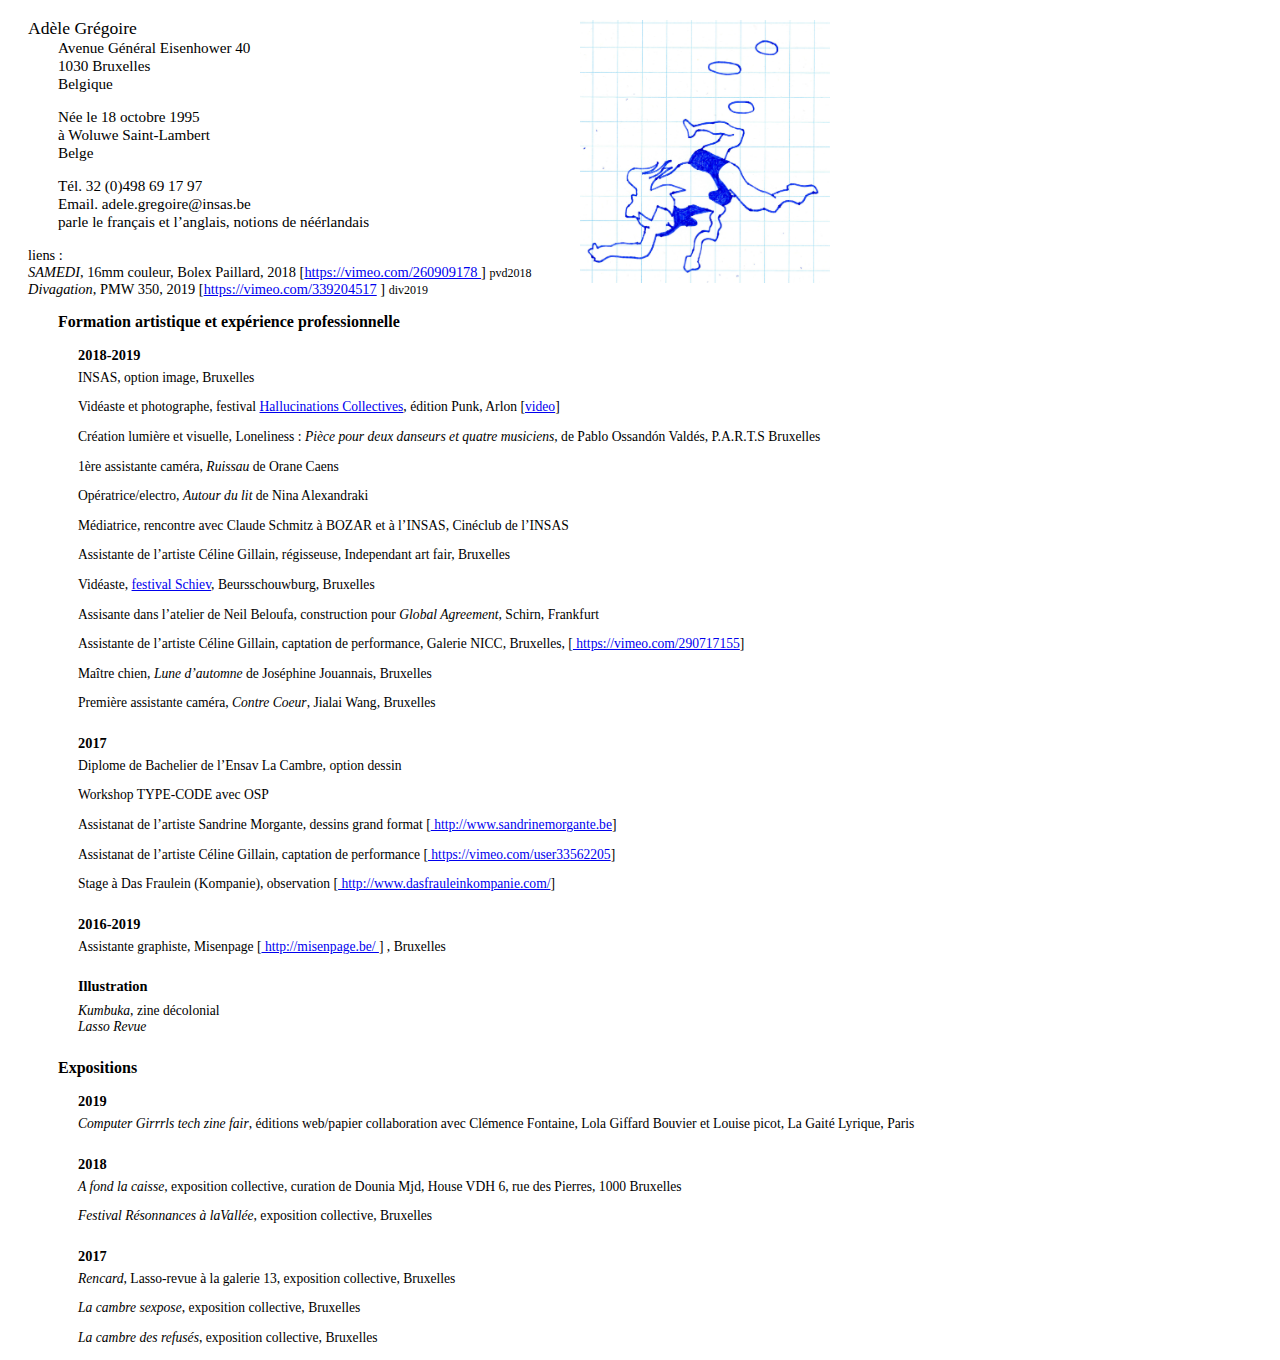
==== index.html @ a9cd7443 "small" ====
<!DOCTYPE html>
<html>
<head>
<meta charset="utf-8">
<style rel="stylesheet" type="text/css">

/* BEGIN Thin */
@font-face {
  font-family: 'Roboto Slab';
  src: url("./fonts/Thin/RobotoSlab-Thin.woff2?v=1.0.0") format("woff2"), url("./fonts/Thin/RobotoSlab-Thin.woff?v=1.0.0") format("woff"), url("./fonts/Thin/RobotoSlab-Thin.ttf?v=1.0.0") format("truetype");
  font-weight: 100;
  font-style: normal; }
/* END Thin */
/* BEGIN Light */
@font-face {
  font-family: 'Roboto Slab';
  src: url("./fonts/Light/RobotoSlab-Light.woff2?v=1.0.0") format("woff2"), url("./fonts/Light/RobotoSlab-Light.woff?v=1.0.0") format("woff"), url("./fonts/Light/RobotoSlab-Light.ttf?v=1.0.0") format("truetype");
  font-weight: 300;
  font-style: normal; }
/* END Light */
/* BEGIN Regular */
@font-face {
  font-family: 'Roboto Slab';
  src: url("./fonts/Regular/RobotoSlab-Regular.woff2?v=1.0.0") format("woff2"), url("./fonts/Regular/RobotoSlab-Regular.woff?v=1.0.0") format("woff"), url("./fonts/Regular/RobotoSlab-Regular.ttf?v=1.0.0") format("truetype");
  font-weight: 400;
  font-style: normal; }
@font-face {
  font-family: 'Roboto Slab';
  src: url("./fonts/Regular/RobotoSlab-Regular.woff2?v=1.0.0") format("woff2"), url("./fonts/Regular/RobotoSlab-Regular.woff?v=1.0.0") format("woff"), url("./fonts/Regular/RobotoSlab-Regular.ttf?v=1.0.0") format("truetype");
  font-weight: normal;
  font-style: normal; }
/* END Regular */
/* BEGIN Bold */
@font-face {
  font-family: 'Roboto Slab';
  src: url("./fonts/Bold/RobotoSlab-Bold.woff2?v=1.0.0") format("woff2"), url("./fonts/Bold/RobotoSlab-Bold.woff?v=1.0.0") format("woff"), url("./fonts/Bold/RobotoSlab-Bold.ttf?v=1.0.0") format("truetype");
  font-weight: 700;
  font-style: normal; }
@font-face {
  font-family: 'Roboto Slab';
  src: url("./fonts/Bold/RobotoSlab-Bold.woff2?v=1.0.0") format("woff2"), url("./fonts/Bold/RobotoSlab-Bold.woff?v=1.0.0") format("woff"), url("./fonts/Bold/RobotoSlab-Bold.ttf?v=1.0.0") format("truetype");
  font-weight: bold;
  font-style: normal; }
/* END Bold */ 



body {
 	font-family:'Roboto Slab', Roboto, serif;
 }

.illu{

	position: absolute;
	top: 20px;
	left: 580px;
	z-index: -2;
}
.nom{
	position: relative;
	top: 10px;
	left: 20px;
	font-size: 110%;
}
.infos{
	position: relative;
	top: 10px;
	left: 50px;
	font-size: 95%;
}
.videos{
	position: relative;
	top: 10px;
	left: 20px;
	font-size: 90%;

}
.gd_titre{
	position: relative;
	top: 10px;
	left: 50px;
	font-size: 100%;
	font-weight: bold;
}

.titre{
	position: relative;
	top: 10px;
	left: 70px;
	font-size: 90%;
	font-weight: bold;
}

.texte{
	position: relative;
	left: 70px;
	font-size: 85%;
}

.mdp{
	position: relative;
	left: 70px;
	font-size: 80%;
	
}


</style>


	<title>(❛‿❛)</title>
</head>
<body>
<div class="illu"><img width="250px"src="assets/image/dessin_insta_006.jpg"></div>
<div class="nom">Adèle Grégoire</div>
<div class="infos">Avenue Général Eisenhower 40</br>
	1030 Bruxelles</br>
	Belgique</p>
	
	Née  le 18 octobre 1995 </br>
	à Woluwe Saint-Lambert</br>
	Belge</p>
	Tél. 32 (0)498 69 17 97</br>
	Email. adele.gregoire@insas.be</br>
	parle le français et l’anglais, notions de néérlandais</div></p>

<div class="videos">liens : </br>
<em>SAMEDI</em>, 16mm couleur, Bolex Paillard, 2018 [<a target="blank" href="https://vimeo.com/260909178">https://vimeo.com/260909178 </a> ] <small>pvd2018</small></br>
<em>Divagation</em>, PMW 350, 2019 [<a href="https://vimeo.com/339204517">https://vimeo.com/339204517</a> ] <small>div2019</small>
</p>
</div>

<div class="gd_titre">Formation artistique et expérience professionnelle</div></p>


<div class="titre">2018-2019	</div></p>

<div class="texte">	INSAS, option image, Bruxelles</p>

		Vidéaste et photographe, festival <a target="blank" href="https://www.facebook.com/leshallus/"> Hallucinations Collectives</a>, édition Punk, Arlon [<a target="blank" href="https://www.facebook.com/plugins/video.php?href=https%3A%2F%2Fwww.facebook.com%2Fleshallus%2Fvideos%2F2282937401922439%2F&">video</a>]</p>

		Création lumière et visuelle, Loneliness : <em>Pièce pour deux danseurs et quatre musiciens</em>, de Pablo Ossandón Valdés, P.A.R.T.S Bruxelles </p>

		1ère assistante caméra, <em>Ruissau</em> de Orane Caens</p>

		Opératrice/electro, <em>Autour du lit</em> de Nina Alexandraki</p>

		Médiatrice, rencontre avec Claude Schmitz à BOZAR et à l’INSAS, Cinéclub de l’INSAS</p>

		Assistante de l’artiste Céline Gillain, régisseuse, Independant art fair, Bruxelles</p>

		Vidéaste, <a target="blank" href="https://www.facebook.com/Schiev/"> festival Schiev</a>, Beursschouwburg, Bruxelles</p>

		Assisante dans l’atelier de Neil Beloufa, construction pour <em>Global Agreement</em>, Schirn, Frankfurt</p>

		Assistante de l’artiste Céline Gillain, captation de performance, Galerie NICC, Bruxelles, [<a target="blank" href="https://vimeo.com/290717155"> https://vimeo.com/290717155</a>]</p>

		Maître chien, <em>Lune d’automne</em> de Joséphine Jouannais, Bruxelles</p>

		Première assistante caméra, <em>Contre Coeur</em>, Jialai Wang, Bruxelles</p>
	</div>

<div class="titre">	2017</div> </p>	

<div class=texte>	Diplome de Bachelier de l’Ensav La Cambre, option dessin</p>

		Workshop TYPE-CODE avec OSP</p>

		Assistanat de l’artiste Sandrine Morgante, dessins grand format [<a target="blank" href="http://www.sandrinemorgante.be"> http://www.sandrinemorgante.be</a>]</p>

		Assistanat de l’artiste Céline Gillain, captation de performance [<a target="blank" href="https://vimeo.com/user33562205"> https://vimeo.com/user33562205</a>]</p>

		Stage à Das Fraulein (Kompanie), observation [<a target="blank" href="http://www.dasfrauleinkompanie.com/"> http://www.dasfrauleinkompanie.com/</a>]</p>
</div>

<div class="titre">	2016-2019</div></p>	

<div class="texte"> Assistante graphiste, Misenpage [<a target="blank" href="http://misenpage.be/"> http://misenpage.be/ </a>] , Bruxelles</p>
</div>

	<div class="titre">Illustration</div></br>
	<div class="texte">	<em>Kumbuka</em>, zine décolonial</br>
		<em>Lasso Revue</em></p>
</div>	
		
<div class="gd_titre">Expositions</div></p>


	<div class="titre">2019</div>	</p>
	<div class="texte">	<em>Computer Girrrls tech zine fair</em>, éditions web/papier collaboration 
		avec Clémence Fontaine, Lola Giffard Bouvier et Louise picot, La Gaité Lyrique, Paris</p>
	</div>

		

<div class="titre">	2018</div></p>
	<div class="texte">		<em>A fond la caisse</em>, exposition collective, curation de Dounia Mjd, House VDH 6, rue des Pierres, 1000 Bruxelles</p>
		
		<em>Festival Résonnances à laVallée</em>, exposition collective, Bruxelles</p>
	</div>
<div class="titre">	2017</div></p>	
	<div class="texte">		<em>Rencard</em>, Lasso-revue à la galerie 13, exposition collective, Bruxelles</p>

		<em>La cambre sexpose</em>, exposition collective, Bruxelles</p>

		<em>La cambre des refusés</em>, exposition collective, Bruxelles</p>
	</div>	

</body>
</html>
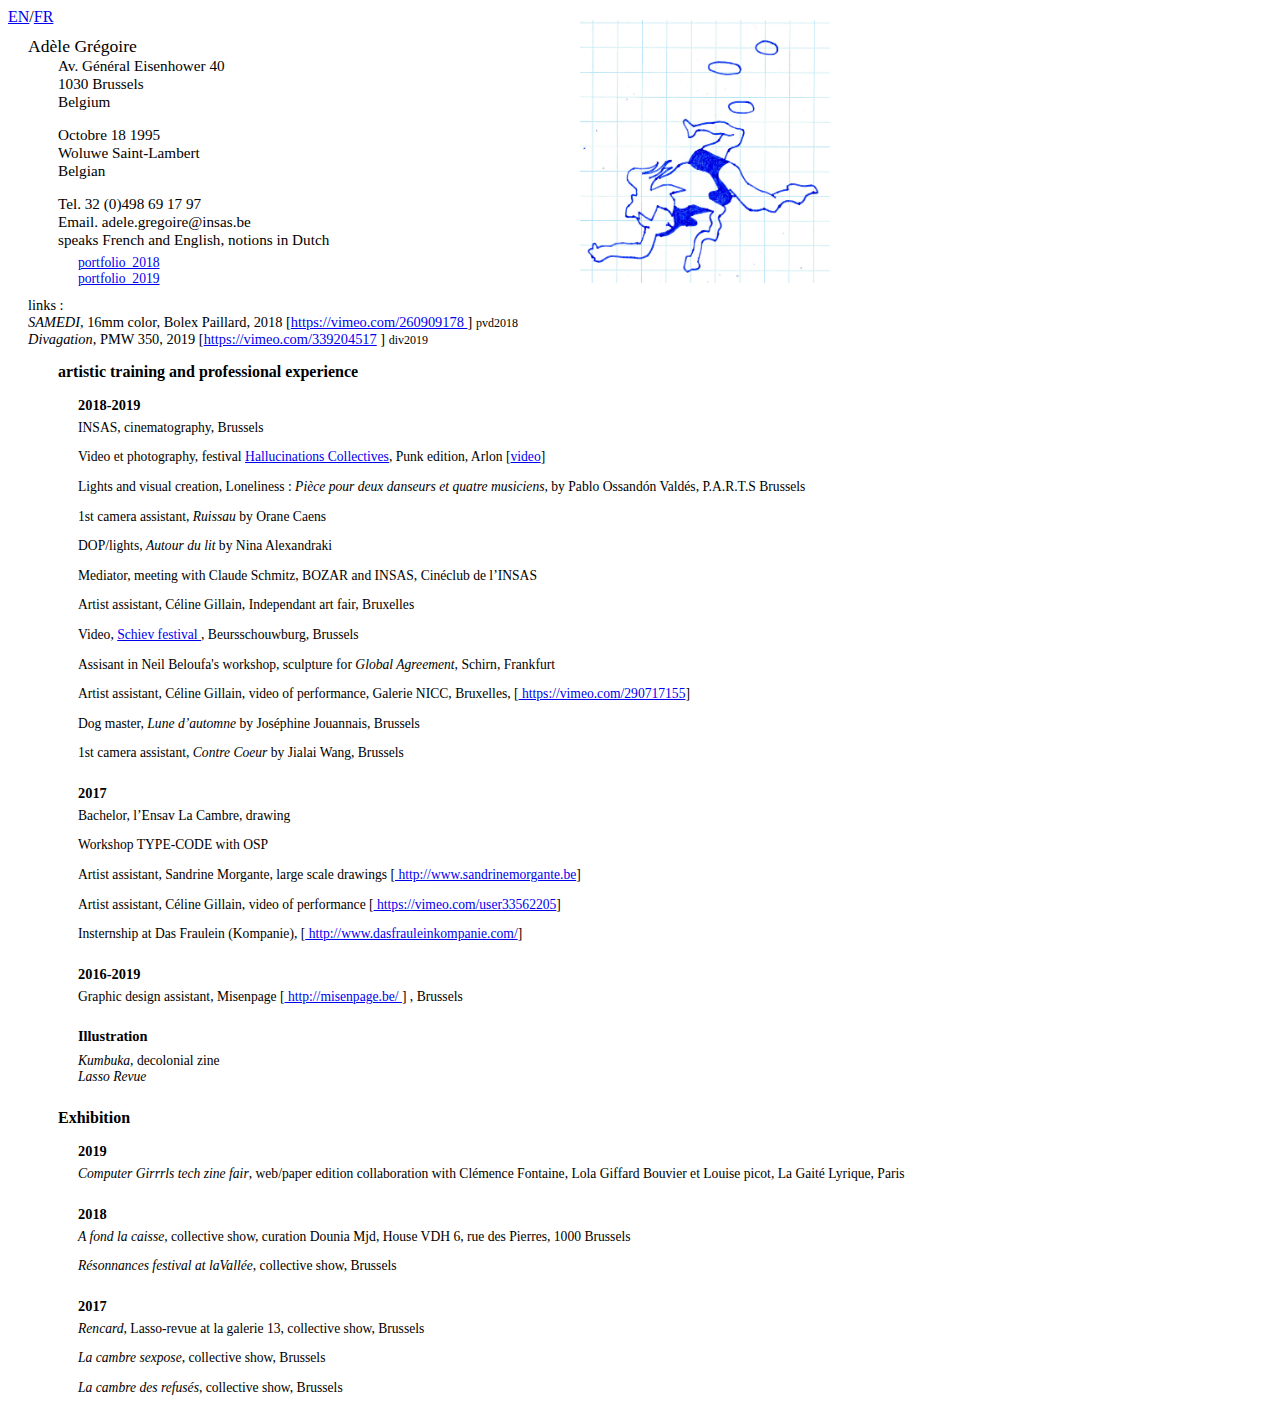
==== commit 2a1b3263: "portfolio" ====
--- a/index.html
+++ b/index.html
@@ -111,99 +111,105 @@
 	<title>(❛‿❛)</title>
 </head>
 <body>
+<div class="text"><a href="index.html">EN</a>/<a href="index_fr.html">FR</a></div>
 <div class="illu"><img width="250px"src="assets/image/dessin_insta_006.jpg"></div>
 <div class="nom">Adèle Grégoire</div>
-<div class="infos">Avenue Général Eisenhower 40</br>
-	1030 Bruxelles</br>
-	Belgique</p>
+<div class="infos">Av. Général Eisenhower 40</br>
+	1030 Brussels</br>
+	Belgium</p>
 	
-	Née  le 18 octobre 1995 </br>
-	à Woluwe Saint-Lambert</br>
-	Belge</p>
-	Tél. 32 (0)498 69 17 97</br>
+	Octobre 18  1995 </br>
+	Woluwe Saint-Lambert</br>
+	Belgian</p>
+	Tel. 32 (0)498 69 17 97</br>
 	Email. adele.gregoire@insas.be</br>
-	parle le français et l’anglais, notions de néérlandais</div></p>
-
-<div class="videos">liens : </br>
-<em>SAMEDI</em>, 16mm couleur, Bolex Paillard, 2018 [<a target="blank" href="https://vimeo.com/260909178">https://vimeo.com/260909178 </a> ] <small>pvd2018</small></br>
+	speaks French and English, notions in Dutch</div></p>
+
+<div class="texte">
+	<a href="assets/PDF/Portfolio_2018.pdf">portfolio_2018</a></br>
+	<a href="assets/PDF/ADELEGREGOIRE_PORTFOLIO_2019.pdf">portfolio_2019</a>
+</div>
+<div class="videos">links : </br>
+<em>SAMEDI</em>, 16mm color, Bolex Paillard, 2018 [<a target="blank" href="https://vimeo.com/260909178">https://vimeo.com/260909178 </a> ] <small>pvd2018</small></br>
 <em>Divagation</em>, PMW 350, 2019 [<a href="https://vimeo.com/339204517">https://vimeo.com/339204517</a> ] <small>div2019</small>
 </p>
 </div>
 
-<div class="gd_titre">Formation artistique et expérience professionnelle</div></p>
-
-
-<div class="titre">2018-2019	</div></p>
-
-<div class="texte">	INSAS, option image, Bruxelles</p>
-
-		Vidéaste et photographe, festival <a target="blank" href="https://www.facebook.com/leshallus/"> Hallucinations Collectives</a>, édition Punk, Arlon [<a target="blank" href="https://www.facebook.com/plugins/video.php?href=https%3A%2F%2Fwww.facebook.com%2Fleshallus%2Fvideos%2F2282937401922439%2F&">video</a>]</p>
-
-		Création lumière et visuelle, Loneliness : <em>Pièce pour deux danseurs et quatre musiciens</em>, de Pablo Ossandón Valdés, P.A.R.T.S Bruxelles </p>
-
-		1ère assistante caméra, <em>Ruissau</em> de Orane Caens</p>
-
-		Opératrice/electro, <em>Autour du lit</em> de Nina Alexandraki</p>
-
-		Médiatrice, rencontre avec Claude Schmitz à BOZAR et à l’INSAS, Cinéclub de l’INSAS</p>
-
-		Assistante de l’artiste Céline Gillain, régisseuse, Independant art fair, Bruxelles</p>
-
-		Vidéaste, <a target="blank" href="https://www.facebook.com/Schiev/"> festival Schiev</a>, Beursschouwburg, Bruxelles</p>
-
-		Assisante dans l’atelier de Neil Beloufa, construction pour <em>Global Agreement</em>, Schirn, Frankfurt</p>
-
-		Assistante de l’artiste Céline Gillain, captation de performance, Galerie NICC, Bruxelles, [<a target="blank" href="https://vimeo.com/290717155"> https://vimeo.com/290717155</a>]</p>
-
-		Maître chien, <em>Lune d’automne</em> de Joséphine Jouannais, Bruxelles</p>
-
-		Première assistante caméra, <em>Contre Coeur</em>, Jialai Wang, Bruxelles</p>
+<div class="gd_titre">artistic training and
+professional experience</div></p>
+
+
+<div class="titre">2018-2019</div></p>
+
+<div class="texte">	INSAS, cinematography, Brussels</p>
+
+		Video et photography, festival <a target="blank" href="https://www.facebook.com/leshallus/"> Hallucinations Collectives</a>, Punk edition, Arlon [<a target="blank" href="https://www.facebook.com/plugins/video.php?href=https%3A%2F%2Fwww.facebook.com%2Fleshallus%2Fvideos%2F2282937401922439%2F&">video</a>]</p>
+
+		Lights and visual creation, Loneliness : <em>Pièce pour deux danseurs et quatre musiciens</em>, by Pablo Ossandón Valdés, P.A.R.T.S Brussels </p>
+
+		1st camera assistant, <em>Ruissau</em> by Orane Caens</p>
+
+		DOP/lights, <em>Autour du lit</em> by Nina Alexandraki</p>
+
+		Mediator, meeting with Claude Schmitz, BOZAR and INSAS, Cinéclub de l’INSAS</p>
+
+		Artist assistant, Céline Gillain, Independant art fair, Bruxelles</p>
+
+		Video, <a target="blank" href="https://www.facebook.com/Schiev/">Schiev festival </a>, Beursschouwburg, Brussels</p>
+
+		Assisant in Neil Beloufa's workshop, sculpture for <em>Global Agreement</em>, Schirn, Frankfurt</p>
+
+		Artist assistant, Céline Gillain, video of performance, Galerie NICC, Bruxelles, [<a target="blank" href="https://vimeo.com/290717155"> https://vimeo.com/290717155</a>]</p>
+
+		Dog master, <em>Lune d’automne</em> by Joséphine Jouannais, Brussels</p>
+
+		1st camera assistant, <em>Contre Coeur</em> by Jialai Wang, Brussels</p>
 	</div>
 
 <div class="titre">	2017</div> </p>	
 
-<div class=texte>	Diplome de Bachelier de l’Ensav La Cambre, option dessin</p>
-
-		Workshop TYPE-CODE avec OSP</p>
-
-		Assistanat de l’artiste Sandrine Morgante, dessins grand format [<a target="blank" href="http://www.sandrinemorgante.be"> http://www.sandrinemorgante.be</a>]</p>
-
-		Assistanat de l’artiste Céline Gillain, captation de performance [<a target="blank" href="https://vimeo.com/user33562205"> https://vimeo.com/user33562205</a>]</p>
-
-		Stage à Das Fraulein (Kompanie), observation [<a target="blank" href="http://www.dasfrauleinkompanie.com/"> http://www.dasfrauleinkompanie.com/</a>]</p>
+<div class=texte>	Bachelor, l’Ensav La Cambre, drawing</p>
+
+		Workshop TYPE-CODE with OSP</p>
+
+		Artist assistant, Sandrine Morgante, large scale drawings [<a target="blank" href="http://www.sandrinemorgante.be"> http://www.sandrinemorgante.be</a>]</p>
+
+		Artist assistant, Céline Gillain, video of performance [<a target="blank" href="https://vimeo.com/user33562205"> https://vimeo.com/user33562205</a>]</p>
+
+		Insternship at Das Fraulein (Kompanie), [<a target="blank" href="http://www.dasfrauleinkompanie.com/"> http://www.dasfrauleinkompanie.com/</a>]</p>
 </div>
 
 <div class="titre">	2016-2019</div></p>	
 
-<div class="texte"> Assistante graphiste, Misenpage [<a target="blank" href="http://misenpage.be/"> http://misenpage.be/ </a>] , Bruxelles</p>
+<div class="texte"> Graphic design assistant, Misenpage [<a target="blank" href="http://misenpage.be/"> http://misenpage.be/ </a>] , Brussels</p>
 </div>
 
 	<div class="titre">Illustration</div></br>
-	<div class="texte">	<em>Kumbuka</em>, zine décolonial</br>
+	<div class="texte">	<em>Kumbuka</em>, decolonial zine</br>
 		<em>Lasso Revue</em></p>
 </div>	
 		
-<div class="gd_titre">Expositions</div></p>
+<div class="gd_titre">Exhibition</div></p>
 
 
 	<div class="titre">2019</div>	</p>
-	<div class="texte">	<em>Computer Girrrls tech zine fair</em>, éditions web/papier collaboration 
-		avec Clémence Fontaine, Lola Giffard Bouvier et Louise picot, La Gaité Lyrique, Paris</p>
+	<div class="texte">	<em>Computer Girrrls tech zine fair</em>, web/paper edition collaboration 
+		with Clémence Fontaine, Lola Giffard Bouvier et Louise picot, La Gaité Lyrique, Paris</p>
 	</div>
 
 		
 
 <div class="titre">	2018</div></p>
-	<div class="texte">		<em>A fond la caisse</em>, exposition collective, curation de Dounia Mjd, House VDH 6, rue des Pierres, 1000 Bruxelles</p>
+	<div class="texte">		<em>A fond la caisse</em>, collective show, curation Dounia Mjd, House VDH 6, rue des Pierres, 1000 Brussels</p>
 		
-		<em>Festival Résonnances à laVallée</em>, exposition collective, Bruxelles</p>
+		<em>Résonnances festival at laVallée</em>, collective show, Brussels</p>
 	</div>
 <div class="titre">	2017</div></p>	
-	<div class="texte">		<em>Rencard</em>, Lasso-revue à la galerie 13, exposition collective, Bruxelles</p>
-
-		<em>La cambre sexpose</em>, exposition collective, Bruxelles</p>
-
-		<em>La cambre des refusés</em>, exposition collective, Bruxelles</p>
+	<div class="texte">		<em>Rencard</em>, Lasso-revue at la galerie 13, collective show, Brussels</p>
+
+		<em>La cambre sexpose</em>, collective show, Brussels</p>
+
+		<em>La cambre des refusés</em>, collective show, Brussels</p>
 	</div>	
 
 </body>
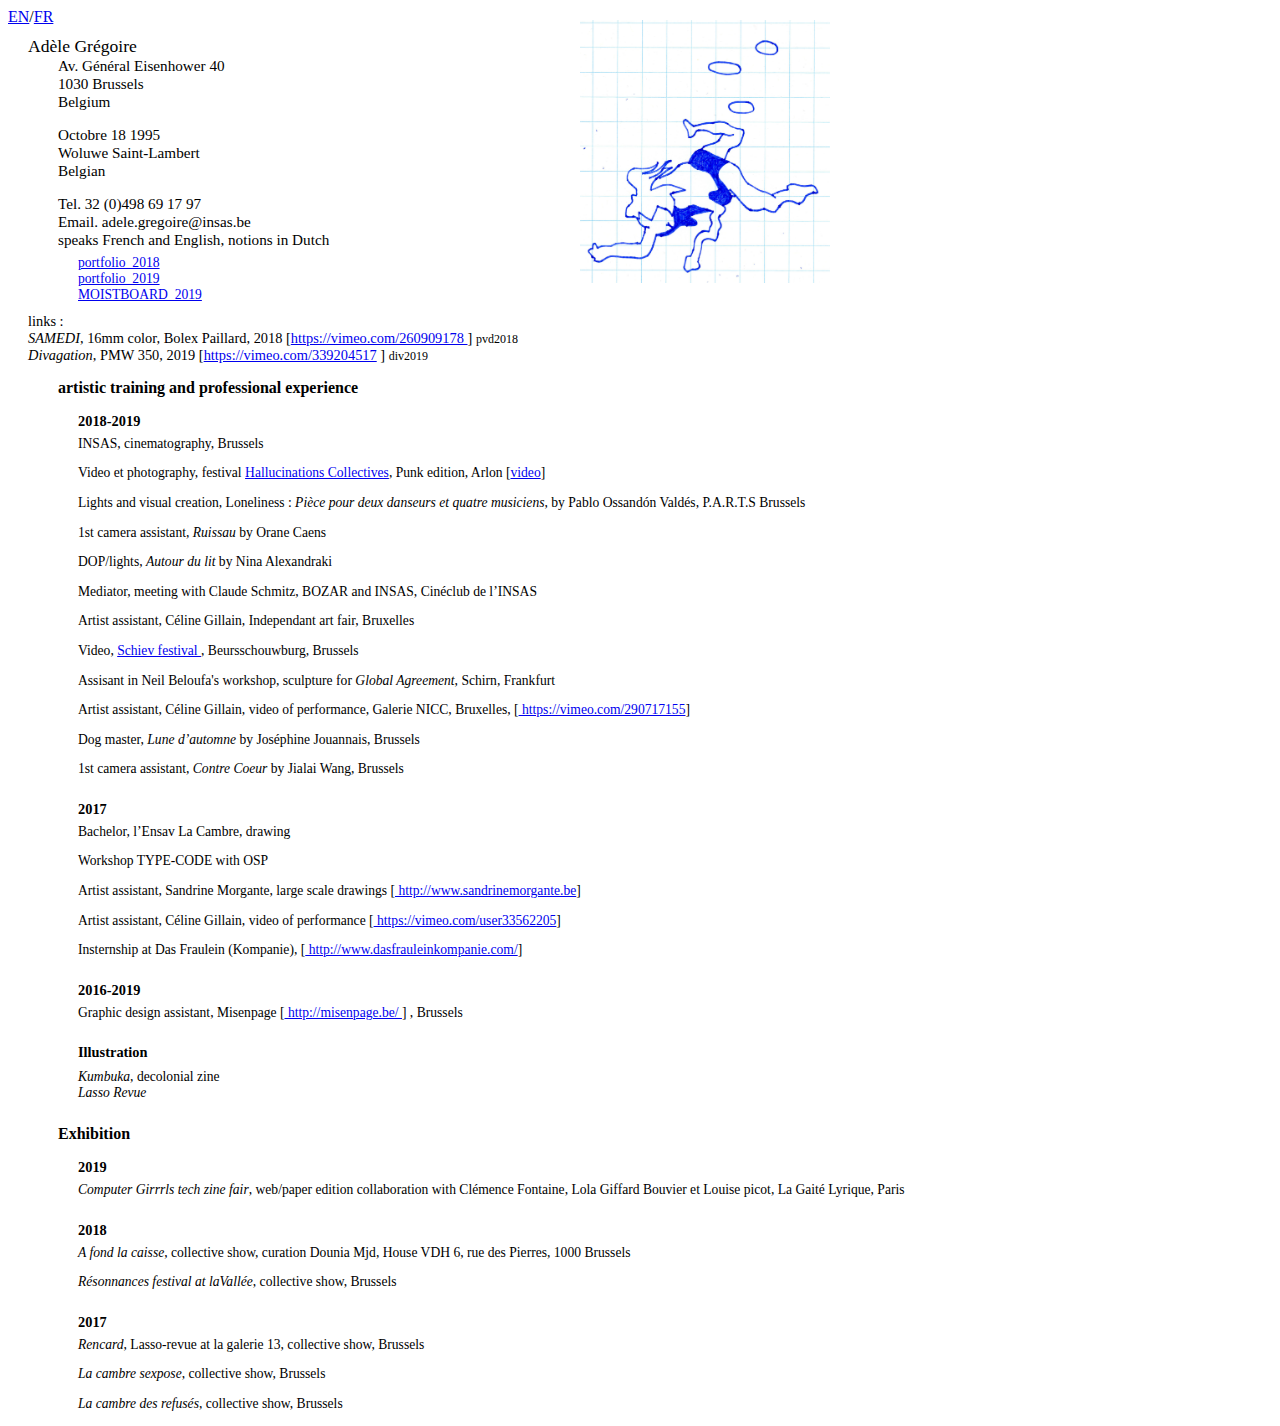
==== commit f4801b12: "moistboard" ====
--- a/index.html
+++ b/index.html
@@ -127,7 +127,8 @@
 
 <div class="texte">
 	<a href="assets/PDF/Portfolio_2018.pdf">portfolio_2018</a></br>
-	<a href="assets/PDF/ADELEGREGOIRE_PORTFOLIO_2019.pdf">portfolio_2019</a>
+	<a href="assets/PDF/ADELEGREGOIRE_PORTFOLIO_2019.pdf">portfolio_2019</a></br>
+	<a href="MOISTBOARD.html">MOISTBOARD_2019</a>
 </div>
 <div class="videos">links : </br>
 <em>SAMEDI</em>, 16mm color, Bolex Paillard, 2018 [<a target="blank" href="https://vimeo.com/260909178">https://vimeo.com/260909178 </a> ] <small>pvd2018</small></br>
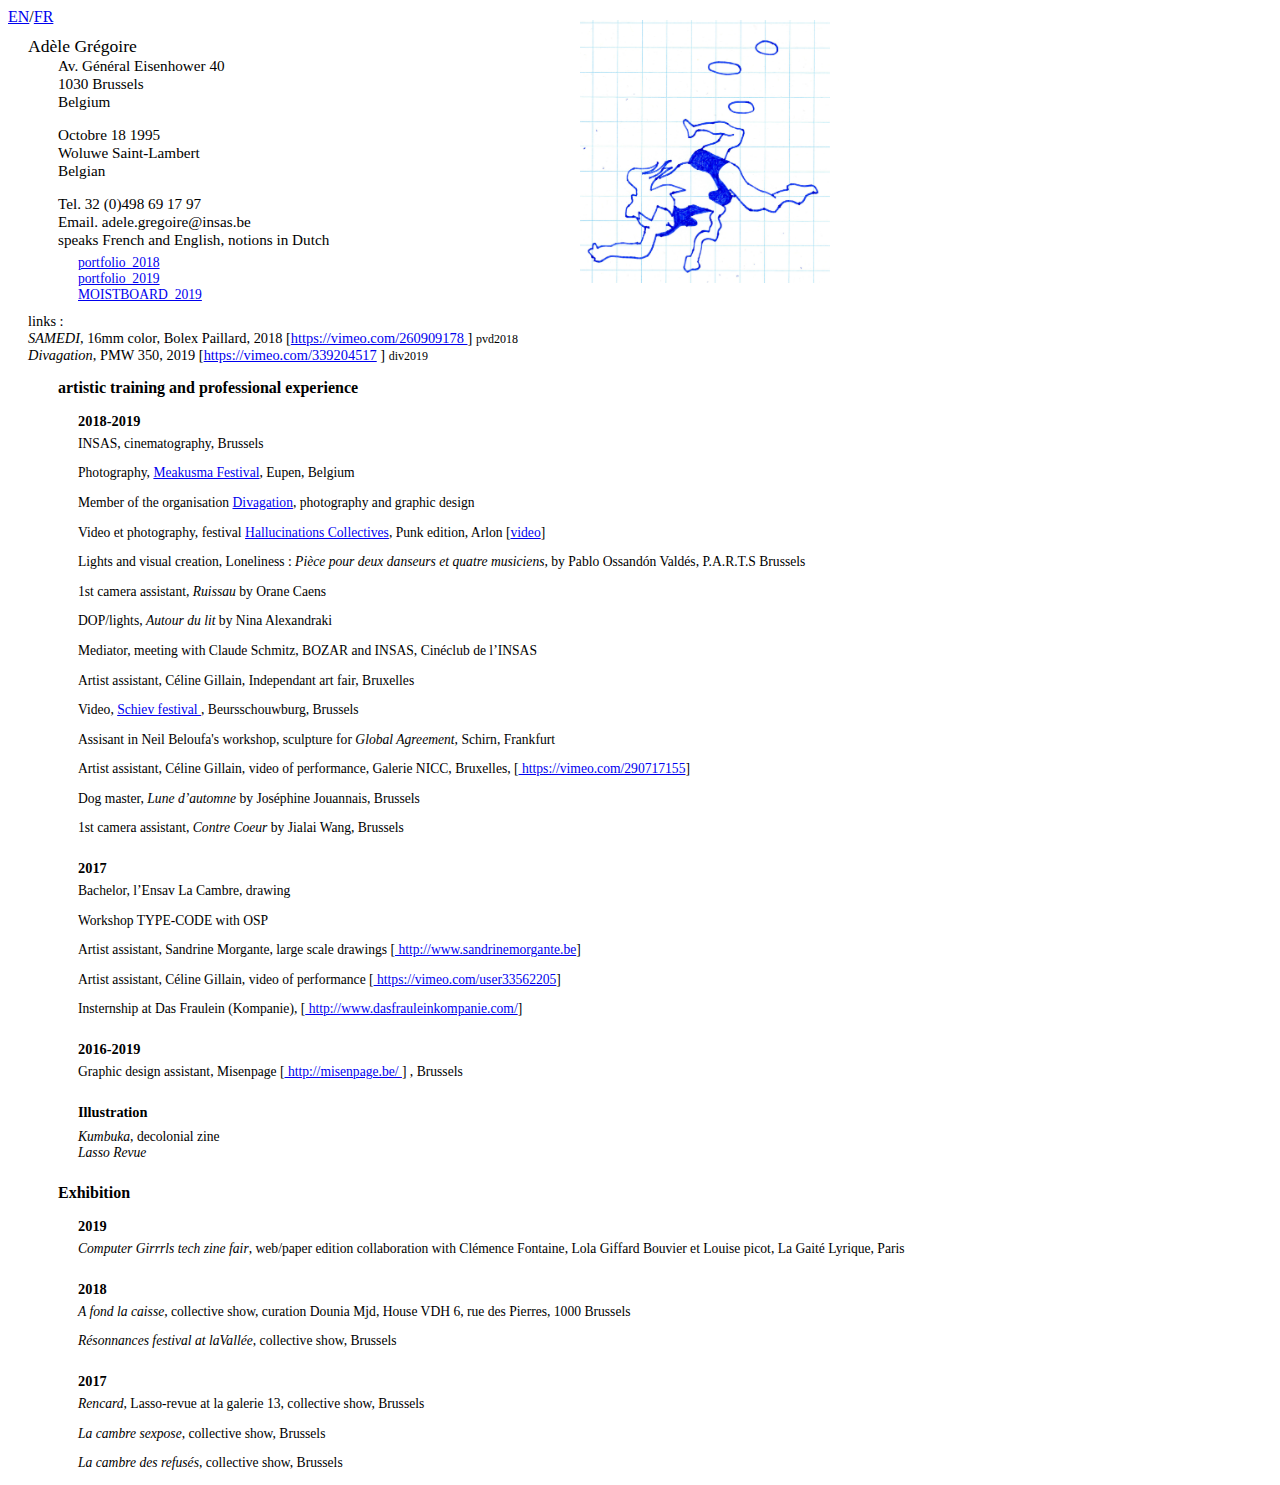
==== commit 5b63d131: "ajout cv" ====
--- a/index.html
+++ b/index.html
@@ -144,6 +144,10 @@
 
 <div class="texte">	INSAS, cinematography, Brussels</p>
 
+		Photography, <a target="blank" href="www.http://www.meakusma-festival.be/">Meakusma Festival</a>, Eupen, Belgium</p>
+
+		Member of the organisation <a target="blank" href="https://www.facebook.com/groups/1921814294750325/">Divagation</a>, photography and graphic design </p>
+
 		Video et photography, festival <a target="blank" href="https://www.facebook.com/leshallus/"> Hallucinations Collectives</a>, Punk edition, Arlon [<a target="blank" href="https://www.facebook.com/plugins/video.php?href=https%3A%2F%2Fwww.facebook.com%2Fleshallus%2Fvideos%2F2282937401922439%2F&">video</a>]</p>
 
 		Lights and visual creation, Loneliness : <em>Pièce pour deux danseurs et quatre musiciens</em>, by Pablo Ossandón Valdés, P.A.R.T.S Brussels </p>
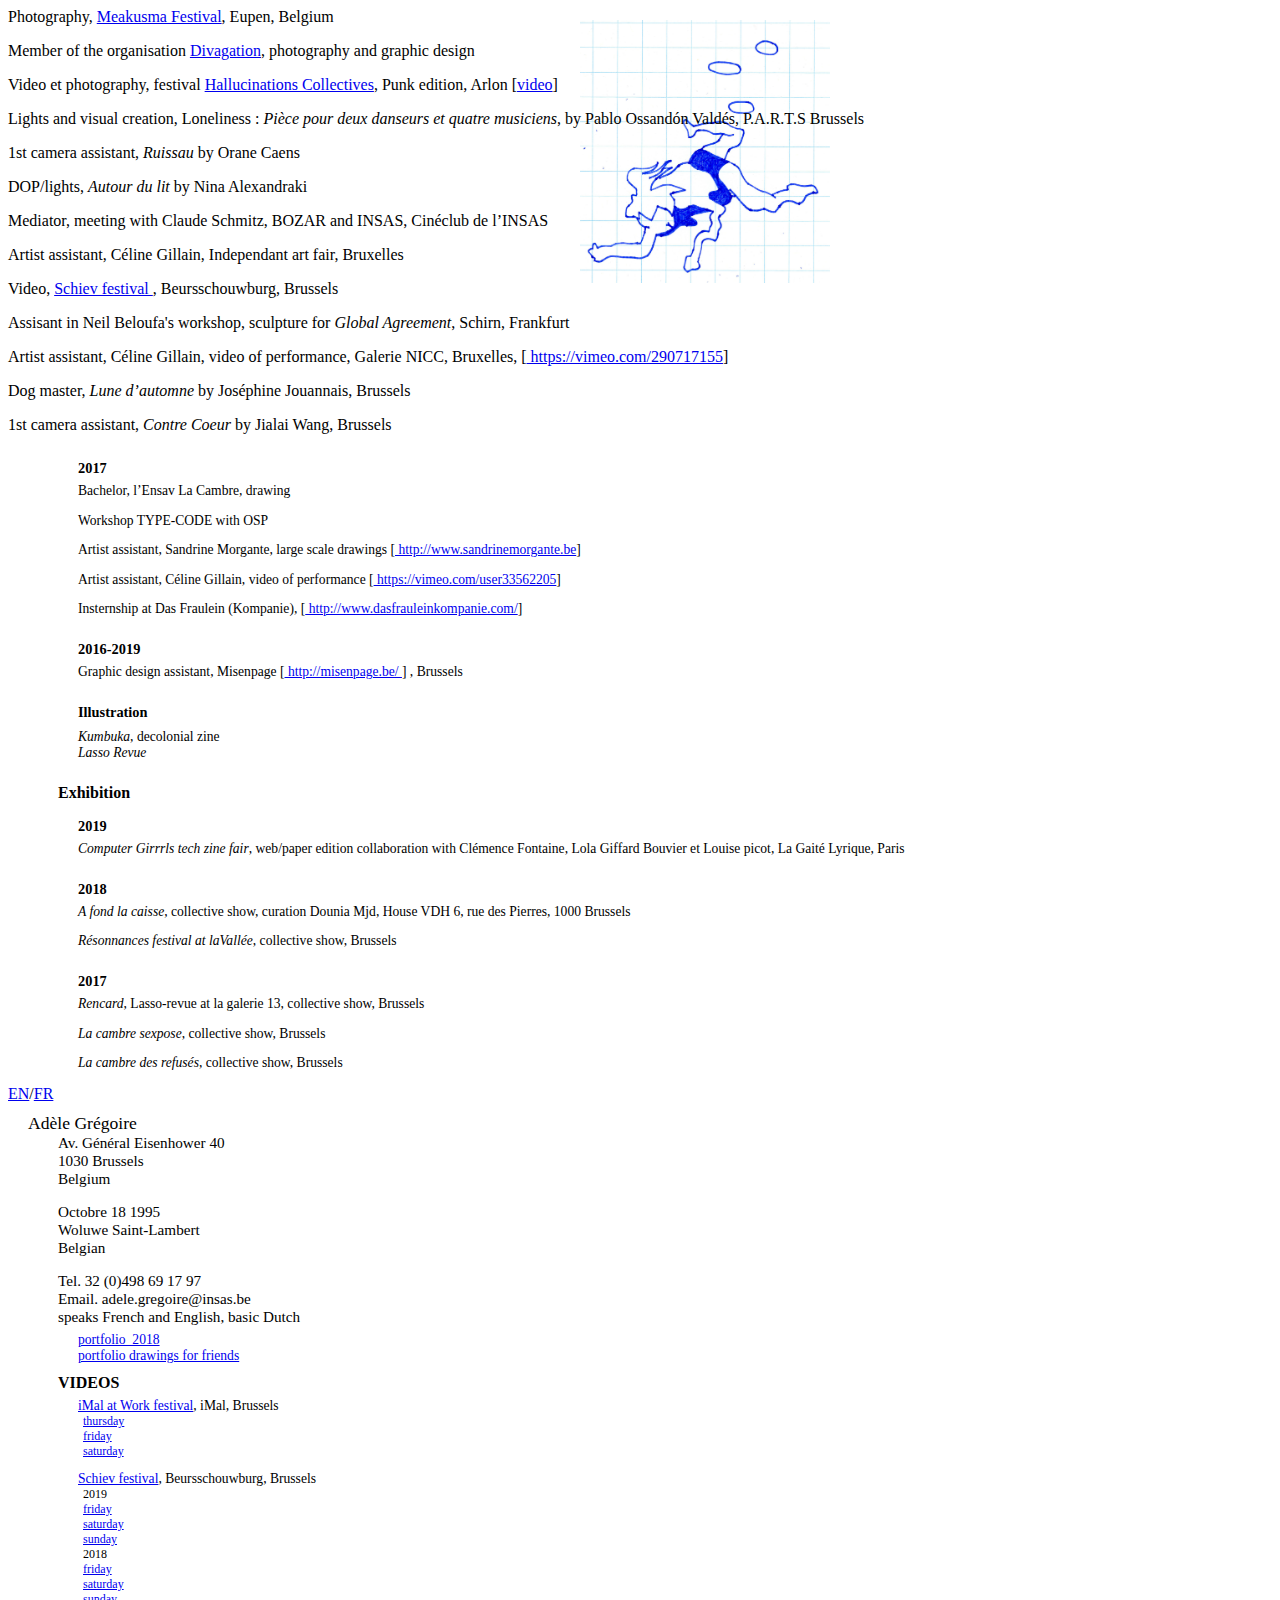
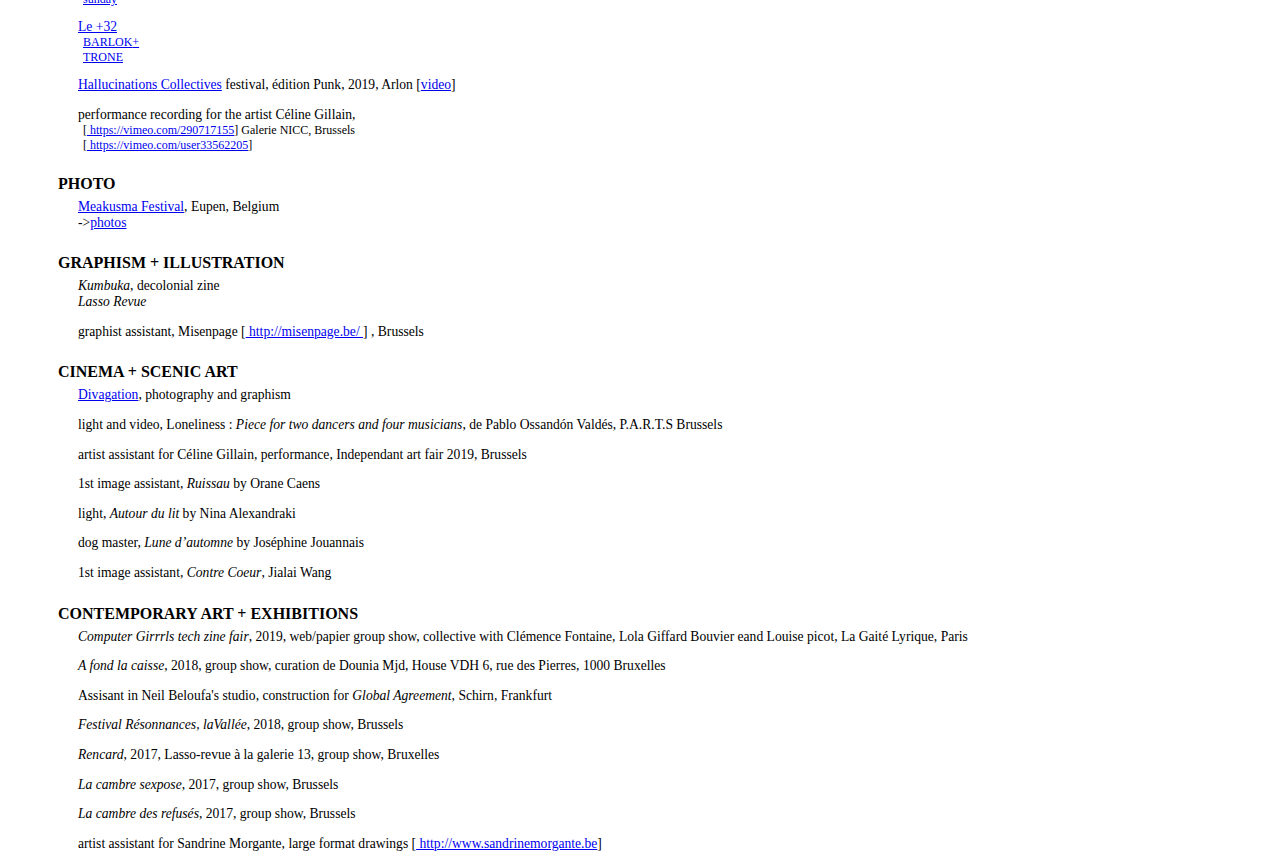
==== commit 05cf9d3a: "up" ====
--- a/index.html
+++ b/index.html
@@ -108,7 +108,202 @@
 </style>
 
 
-	<title>(❛‿❛)</title>
+	
+
+
+
+		Photography, <a target="blank" href="www.http://www.meakusma-festival.be/">Meakusma Festival</a>, Eupen, Belgium</p>
+
+		Member of the organisation <a target="blank" href="https://www.facebook.com/groups/1921814294750325/">Divagation</a>, photography and graphic design </p>
+
+		Video et photography, festival <a target="blank" href="https://www.facebook.com/leshallus/"> Hallucinations Collectives</a>, Punk edition, Arlon [<a target="blank" href="https://www.facebook.com/plugins/video.php?href=https%3A%2F%2Fwww.facebook.com%2Fleshallus%2Fvideos%2F2282937401922439%2F&">video</a>]</p>
+
+		Lights and visual creation, Loneliness : <em>Pièce pour deux danseurs et quatre musiciens</em>, by Pablo Ossandón Valdés, P.A.R.T.S Brussels </p>
+
+		1st camera assistant, <em>Ruissau</em> by Orane Caens</p>
+
+		DOP/lights, <em>Autour du lit</em> by Nina Alexandraki</p>
+
+		Mediator, meeting with Claude Schmitz, BOZAR and INSAS, Cinéclub de l’INSAS</p>
+
+		Artist assistant, Céline Gillain, Independant art fair, Bruxelles</p>
+
+		Video, <a target="blank" href="https://www.facebook.com/Schiev/">Schiev festival </a>, Beursschouwburg, Brussels</p>
+
+		Assisant in Neil Beloufa's workshop, sculpture for <em>Global Agreement</em>, Schirn, Frankfurt</p>
+
+		Artist assistant, Céline Gillain, video of performance, Galerie NICC, Bruxelles, [<a target="blank" href="https://vimeo.com/290717155"> https://vimeo.com/290717155</a>]</p>
+
+		Dog master, <em>Lune d’automne</em> by Joséphine Jouannais, Brussels</p>
+
+		1st camera assistant, <em>Contre Coeur</em> by Jialai Wang, Brussels</p>
+	</div>
+
+<div class="titre">	2017</div> </p>	
+
+<div class=texte>	Bachelor, l’Ensav La Cambre, drawing</p>
+
+		Workshop TYPE-CODE with OSP</p>
+
+		Artist assistant, Sandrine Morgante, large scale drawings [<a target="blank" href="http://www.sandrinemorgante.be"> http://www.sandrinemorgante.be</a>]</p>
+
+		Artist assistant, Céline Gillain, video of performance [<a target="blank" href="https://vimeo.com/user33562205"> https://vimeo.com/user33562205</a>]</p>
+
+		Insternship at Das Fraulein (Kompanie), [<a target="blank" href="http://www.dasfrauleinkompanie.com/"> http://www.dasfrauleinkompanie.com/</a>]</p>
+</div>
+
+<div class="titre">	2016-2019</div></p>	
+
+<div class="texte"> Graphic design assistant, Misenpage [<a target="blank" href="http://misenpage.be/"> http://misenpage.be/ </a>] , Brussels</p>
+</div>
+
+	<div class="titre">Illustration</div></br>
+	<div class="texte">	<em>Kumbuka</em>, decolonial zine</br>
+		<em>Lasso Revue</em></p>
+</div>	
+		
+<div class="gd_titre">Exhibition</div></p>
+
+
+	<div class="titre">2019</div>	</p>
+	<div class="texte">	<em>Computer Girrrls tech zine fair</em>, web/paper edition collaboration 
+		with Clémence Fontaine, Lola Giffard Bouvier et Louise picot, La Gaité Lyrique, Paris</p>
+	</div>
+
+		
+
+<div class="titre">	2018</div></p>
+	<div class="texte">		<em>A fond la caisse</em>, collective show, curation Dounia Mjd, House VDH 6, rue des Pierres, 1000 Brussels</p>
+		
+		<em>Résonnances festival at laVallée</em>, collective show, Brussels</p>
+	</div>
+<div class="titre">	2017</div></p>	
+	<div class="texte">		<em>Rencard</em>, Lasso-revue at la galerie 13, collective show, Brussels</p>
+
+		<em>La cambre sexpose</em>, collective show, Brussels</p>
+
+		<em>La cambre des refusés</em>, collective show, Brussels</p>
+	</div>	
+
+</body>
+</html>
+
+<!DOCTYPE html>
+<html>
+<head>
+<meta charset="utf-8">
+<style rel="stylesheet" type="text/css">
+
+/* BEGIN Thin */
+@font-face {
+  font-family: 'Roboto Slab';
+  src: url("./fonts/Thin/RobotoSlab-Thin.woff2?v=1.0.0") format("woff2"), url("./fonts/Thin/RobotoSlab-Thin.woff?v=1.0.0") format("woff"), url("./fonts/Thin/RobotoSlab-Thin.ttf?v=1.0.0") format("truetype");
+  font-weight: 100;
+  font-style: normal; }
+/* END Thin */
+/* BEGIN Light */
+@font-face {
+  font-family: 'Roboto Slab';
+  src: url("./fonts/Light/RobotoSlab-Light.woff2?v=1.0.0") format("woff2"), url("./fonts/Light/RobotoSlab-Light.woff?v=1.0.0") format("woff"), url("./fonts/Light/RobotoSlab-Light.ttf?v=1.0.0") format("truetype");
+  font-weight: 300;
+  font-style: normal; }
+/* END Light */
+/* BEGIN Regular */
+@font-face {
+  font-family: 'Roboto Slab';
+  src: url("./fonts/Regular/RobotoSlab-Regular.woff2?v=1.0.0") format("woff2"), url("./fonts/Regular/RobotoSlab-Regular.woff?v=1.0.0") format("woff"), url("./fonts/Regular/RobotoSlab-Regular.ttf?v=1.0.0") format("truetype");
+  font-weight: 400;
+  font-style: normal; }
+@font-face {
+  font-family: 'Roboto Slab';
+  src: url("./fonts/Regular/RobotoSlab-Regular.woff2?v=1.0.0") format("woff2"), url("./fonts/Regular/RobotoSlab-Regular.woff?v=1.0.0") format("woff"), url("./fonts/Regular/RobotoSlab-Regular.ttf?v=1.0.0") format("truetype");
+  font-weight: normal;
+  font-style: normal; }
+/* END Regular */
+/* BEGIN Bold */
+@font-face {
+  font-family: 'Roboto Slab';
+  src: url("./fonts/Bold/RobotoSlab-Bold.woff2?v=1.0.0") format("woff2"), url("./fonts/Bold/RobotoSlab-Bold.woff?v=1.0.0") format("woff"), url("./fonts/Bold/RobotoSlab-Bold.ttf?v=1.0.0") format("truetype");
+  font-weight: 700;
+  font-style: normal; }
+@font-face {
+  font-family: 'Roboto Slab';
+  src: url("./fonts/Bold/RobotoSlab-Bold.woff2?v=1.0.0") format("woff2"), url("./fonts/Bold/RobotoSlab-Bold.woff?v=1.0.0") format("woff"), url("./fonts/Bold/RobotoSlab-Bold.ttf?v=1.0.0") format("truetype");
+  font-weight: bold;
+  font-style: normal; }
+/* END Bold */ 
+
+
+
+body {
+ 	font-family:'Roboto Slab', Roboto, serif;
+ }
+
+.illu{
+
+	position: absolute;
+	top: 20px;
+	left: 580px;
+	z-index: -2;
+}
+.nom{
+	position: relative;
+	top: 10px;
+	left: 20px;
+	font-size: 110%;
+}
+.infos{
+	position: relative;
+	top: 10px;
+	left: 50px;
+	font-size: 95%;
+}
+.videos{
+	position: relative;
+	top: 10px;
+	left: 20px;
+	font-size: 90%;
+
+}
+.gd_titre{
+	position: relative;
+	top: 10px;
+	left: 50px;
+	font-size: 100%;
+	font-weight: bold;
+}
+
+.titre{
+	position: relative;
+	top: 10px;
+	left: 70px;
+	font-size: 90%;
+	font-weight: bold;
+}
+
+.texte{
+	position: relative;
+	left: 70px;
+	font-size: 85%;
+}
+.petit-texte{
+	position: relative;
+	left: 75px;
+	font-size: 75%;
+}
+
+.mdp{
+	position: relative;
+	left: 70px;
+	font-size: 80%;
+	
+}
+
+
+</style>
+
+
+<title>(❛‿❛)</title>
 </head>
 <body>
 <div class="text"><a href="index.html">EN</a>/<a href="index_fr.html">FR</a></div>
@@ -123,99 +318,123 @@
 	Belgian</p>
 	Tel. 32 (0)498 69 17 97</br>
 	Email. adele.gregoire@insas.be</br>
-	speaks French and English, notions in Dutch</div></p>
+	speaks French and English, basic Dutch</div></p>
 
 <div class="texte">
 	<a href="assets/PDF/Portfolio_2018.pdf">portfolio_2018</a></br>
-	<a href="assets/PDF/ADELEGREGOIRE_PORTFOLIO_2019.pdf">portfolio_2019</a></br>
-	<a href="MOISTBOARD.html">MOISTBOARD_2019</a>
-</div>
-<div class="videos">links : </br>
-<em>SAMEDI</em>, 16mm color, Bolex Paillard, 2018 [<a target="blank" href="https://vimeo.com/260909178">https://vimeo.com/260909178 </a> ] <small>pvd2018</small></br>
+	<a href="assets/PDF/ADELEGREGOIRE_PORTFOLIO_2019.pdf">portfolio drawings for friends</a></br>
+	<!--   <a href="MOISTBOARD.html">MOISTBOARD_2019</a>   -->
+</div>
+<!--   <div class="videos">liens : </br>
+<em>SAMEDI</em>, 16mm couleur, Bolex Paillard, 2018 [<a target="blank" href="https://vimeo.com/260909178">https://vimeo.com/260909178 </a> ] <small>pvd2018</small></br>
 <em>Divagation</em>, PMW 350, 2019 [<a href="https://vimeo.com/339204517">https://vimeo.com/339204517</a> ] <small>div2019</small>
 </p>
-</div>
-
-<div class="gd_titre">artistic training and
-professional experience</div></p>
-
-
-<div class="titre">2018-2019</div></p>
-
-<div class="texte">	INSAS, cinematography, Brussels</p>
-
-		Photography, <a target="blank" href="www.http://www.meakusma-festival.be/">Meakusma Festival</a>, Eupen, Belgium</p>
-
-		Member of the organisation <a target="blank" href="https://www.facebook.com/groups/1921814294750325/">Divagation</a>, photography and graphic design </p>
-
-		Video et photography, festival <a target="blank" href="https://www.facebook.com/leshallus/"> Hallucinations Collectives</a>, Punk edition, Arlon [<a target="blank" href="https://www.facebook.com/plugins/video.php?href=https%3A%2F%2Fwww.facebook.com%2Fleshallus%2Fvideos%2F2282937401922439%2F&">video</a>]</p>
-
-		Lights and visual creation, Loneliness : <em>Pièce pour deux danseurs et quatre musiciens</em>, by Pablo Ossandón Valdés, P.A.R.T.S Brussels </p>
-
-		1st camera assistant, <em>Ruissau</em> by Orane Caens</p>
-
-		DOP/lights, <em>Autour du lit</em> by Nina Alexandraki</p>
-
-		Mediator, meeting with Claude Schmitz, BOZAR and INSAS, Cinéclub de l’INSAS</p>
-
-		Artist assistant, Céline Gillain, Independant art fair, Bruxelles</p>
-
-		Video, <a target="blank" href="https://www.facebook.com/Schiev/">Schiev festival </a>, Beursschouwburg, Brussels</p>
-
-		Assisant in Neil Beloufa's workshop, sculpture for <em>Global Agreement</em>, Schirn, Frankfurt</p>
-
-		Artist assistant, Céline Gillain, video of performance, Galerie NICC, Bruxelles, [<a target="blank" href="https://vimeo.com/290717155"> https://vimeo.com/290717155</a>]</p>
-
-		Dog master, <em>Lune d’automne</em> by Joséphine Jouannais, Brussels</p>
-
-		1st camera assistant, <em>Contre Coeur</em> by Jialai Wang, Brussels</p>
-	</div>
-
-<div class="titre">	2017</div> </p>	
-
-<div class=texte>	Bachelor, l’Ensav La Cambre, drawing</p>
-
-		Workshop TYPE-CODE with OSP</p>
-
-		Artist assistant, Sandrine Morgante, large scale drawings [<a target="blank" href="http://www.sandrinemorgante.be"> http://www.sandrinemorgante.be</a>]</p>
-
-		Artist assistant, Céline Gillain, video of performance [<a target="blank" href="https://vimeo.com/user33562205"> https://vimeo.com/user33562205</a>]</p>
-
-		Insternship at Das Fraulein (Kompanie), [<a target="blank" href="http://www.dasfrauleinkompanie.com/"> http://www.dasfrauleinkompanie.com/</a>]</p>
-</div>
-
-<div class="titre">	2016-2019</div></p>	
-
-<div class="texte"> Graphic design assistant, Misenpage [<a target="blank" href="http://misenpage.be/"> http://misenpage.be/ </a>] , Brussels</p>
-</div>
-
-	<div class="titre">Illustration</div></br>
-	<div class="texte">	<em>Kumbuka</em>, decolonial zine</br>
+</div>   -->
+
+<div class="gd_titre">VIDEOS</div></p>
+<div class="texte">
+<a target="blank" href="https://www.facebook.com/events/462323907706718/">iMal at Work festival</a>, iMal, Brussels</br>
+</div>
+	<div class="petit-texte">
+	<a target="blank" href="https://www.facebook.com/iMALBrussels/videos/2684557541607028/UzpfSTUwNTY0MzIwOTM1OlZLOjQ4NjgxMjcyODU5MTE2OQ/">thursday</a></br>
+	<a target="blank" href="https://www.facebook.com/iMALBrussels/videos/348442639344216/UzpfSTUwNTY0MzIwOTM1OlZLOjQ4NzU1OTI1MTg0OTg1MA/">friday</a></br>
+	<a target="blank" href="https://www.facebook.com/iMALBrussels/videos/1006955436313932/UzpfSTUwNTY0MzIwOTM1OlZLOjQ5MTQyMTM0MTQ2MzY0MQ/">saturday</a></p>
+	</div>
+</div>
+<div class="texte">
+	<a target="blank" href="https://www.facebook.com/Schiev/">Schiev festival</a>, Beursschouwburg, Brussels</br>
+</div>
+	<div class="petit-texte">
+	2019 </br>
+	<a target="blank" href="https://www.facebook.com/Schiev/videos/534946770631543/">friday</a></br>
+	<a target="blank" href="https://www.facebook.com/Schiev/videos/985160701842103/">saturday</a></br>
+	<a target="blank" href="https://www.facebook.com/Schiev/videos/712157302597987/">sunday</a></br>
+	2018 </br>
+	<a target="blank" href="https://www.facebook.com/Schiev/videos/329481954533932/">friday</a></br>
+	<a target="blank" href="https://www.facebook.com/Schiev/videos/2149734745076872/">saturday</a></br>
+	<a target="blank" href="https://www.facebook.com/Schiev/videos/1006643689544469/">sunday</a></p>
+	</div>
+</div>
+
+<div class="texte">
+	<a target="blank" href="https://www.facebook.com/leplus32/">Le +32</a></br>
+</div>
+	<div class="petit-texte">
+	<a target="blank" href="https://www.facebook.com/leplus32/videos/1847022652069847/">BARLOK</a><a target="blank" href="https://www.facebook.com/leplus32/videos/2097884956995906/">+</a></br>
+	<a target="blank" href="https://www.facebook.com/leplus32/videos/449590965965781/UzpfSTI2OTg5Mzc0MDUyMTM3Mjo1MjgxNTk4NTEzNjE0MjU/">TRONE</a></p>
+	</div>
+</div>
+
+<div class="texte">
+	<a target="blank" href="https://www.facebook.com/leshallus/"> Hallucinations Collectives</a> festival, édition Punk, 2019, Arlon [<a target="blank" href="https://www.facebook.com/plugins/video.php?href=https%3A%2F%2Fwww.facebook.com%2Fleshallus%2Fvideos%2F2282937401922439%2F&">video</a>]</p>
+</div>
+
+<div class="texte">
+	performance recording for the artist Céline Gillain,</br>
+</div>
+	<div class="petit-texte">
+	[<a target="blank" href="https://vimeo.com/290717155"> https://vimeo.com/290717155</a>] Galerie NICC, Brussels</br> 
+	[<a target="blank" href="https://vimeo.com/user33562205"> https://vimeo.com/user33562205</a>]</p>
+	</div>
+</div>
+</div>
+
+<div class="gd_titre">PHOTO</div></p>
+
+<div class="texte">
+	<a target="blank" href="www.http://www.meakusma-festival.be/">Meakusma Festival</a>, Eupen, Belgium</br>
+	-><a target="blank" href="https://www.flickr.com/photos/152537579@N03/albums/72157710881063327/with/48748266616/">photos</a></p>
+</div>
+
+<div class="gd_titre">GRAPHISM + ILLUSTRATION</div></p>
+<div class="texte">
+	<em>Kumbuka</em>, decolonial zine</br>
 		<em>Lasso Revue</em></p>
-</div>	
+
+	graphist assistant, Misenpage [<a target="blank" href="http://misenpage.be/"> http://misenpage.be/ </a>] , Brussels</p>
+</div>
+</div>
+
+<div class="gd_titre">CINEMA + SCENIC ART</div></p>
+<div class="texte">
+
+	<a target="blank" href="https://www.facebook.com/groups/1921814294750325/">Divagation</a>, photography and graphism</p>
+
+	light and video, Loneliness : <em>Piece for two dancers and four musicians</em>, de Pablo Ossandón Valdés, P.A.R.T.S Brussels </p>
+
+	artist assistant for Céline Gillain, performance, Independant art fair 2019, Brussels</p>
+
+	1st image assistant, <em>Ruissau</em> by Orane Caens</p>
+
+	light, <em>Autour du lit</em> by Nina Alexandraki</p>
+
+	dog master, <em>Lune d’automne</em> by Joséphine Jouannais</p>
+
+	1st image assistant, <em>Contre Coeur</em>, Jialai Wang</p>
+</div>
+
+<div class="gd_titre">CONTEMPORARY ART + EXHIBITIONS</div></p>
+
+	<div class="texte">	<em>Computer Girrrls tech zine fair</em>, 2019, web/papier group show, collective
+		with Clémence Fontaine, Lola Giffard Bouvier eand Louise picot, La Gaité Lyrique, Paris</p>
+	
+	<em>A fond la caisse</em>, 2018, group show, curation de Dounia Mjd, House VDH 6, rue des Pierres, 1000 Bruxelles</p>
+
+	Assisant in Neil Beloufa's studio, construction for <em>Global Agreement</em>, Schirn, Frankfurt</p>
 		
-<div class="gd_titre">Exhibition</div></p>
-
-
-	<div class="titre">2019</div>	</p>
-	<div class="texte">	<em>Computer Girrrls tech zine fair</em>, web/paper edition collaboration 
-		with Clémence Fontaine, Lola Giffard Bouvier et Louise picot, La Gaité Lyrique, Paris</p>
-	</div>
-
+	<em>Festival Résonnances, laVallée</em>, 2018, group show, Brussels</p>
+
+	<em>Rencard</em>, 2017, Lasso-revue à la galerie 13, group show, Bruxelles</p>
+
+	<em>La cambre sexpose</em>, 2017, group show, Brussels</p>
+
+	<em>La cambre des refusés</em>, 2017, group show, Brussels</p>
 		
 
-<div class="titre">	2018</div></p>
-	<div class="texte">		<em>A fond la caisse</em>, collective show, curation Dounia Mjd, House VDH 6, rue des Pierres, 1000 Brussels</p>
-		
-		<em>Résonnances festival at laVallée</em>, collective show, Brussels</p>
-	</div>
-<div class="titre">	2017</div></p>	
-	<div class="texte">		<em>Rencard</em>, Lasso-revue at la galerie 13, collective show, Brussels</p>
-
-		<em>La cambre sexpose</em>, collective show, Brussels</p>
-
-		<em>La cambre des refusés</em>, collective show, Brussels</p>
-	</div>	
+	artist assistant for Sandrine Morgante, large format drawings [<a target="blank" href="http://www.sandrinemorgante.be"> http://www.sandrinemorgante.be</a>]</p>
+
+</div>
+	
 
 </body>
 </html>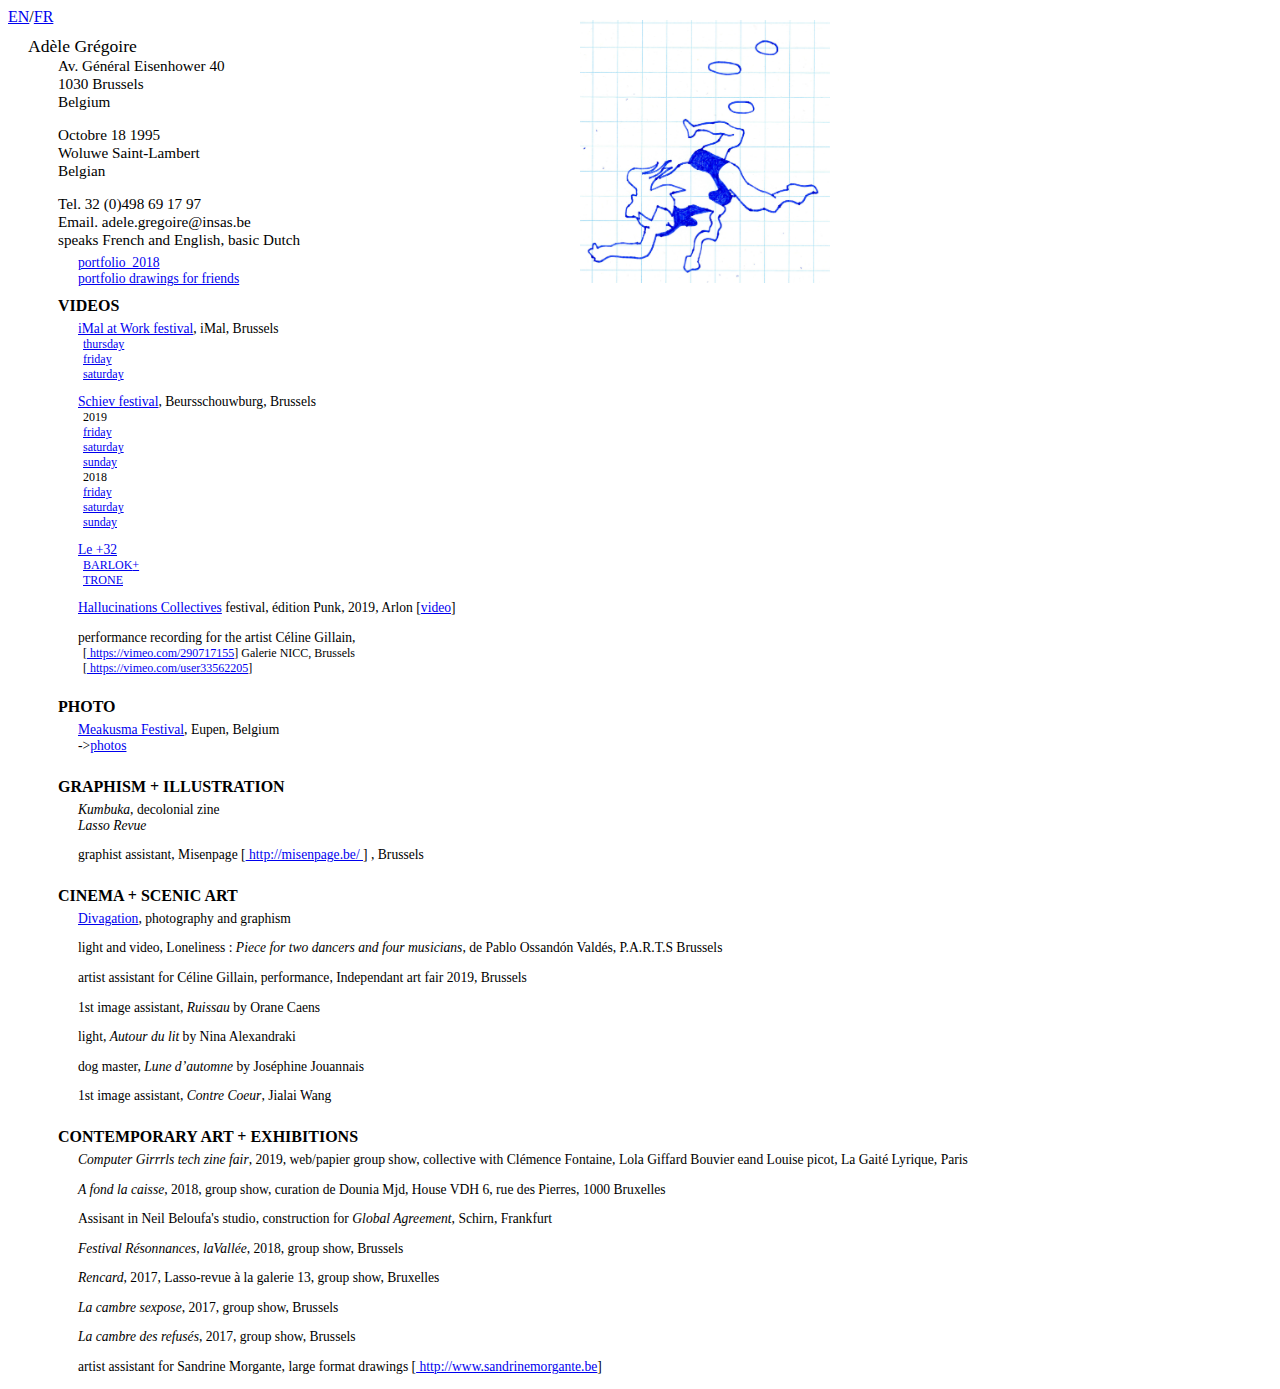
==== commit 1117104e: "Update index.html" ====
--- a/index.html
+++ b/index.html
@@ -1,193 +1,3 @@
-<!DOCTYPE html>
-<html>
-<head>
-<meta charset="utf-8">
-<style rel="stylesheet" type="text/css">
-
-/* BEGIN Thin */
-@font-face {
-  font-family: 'Roboto Slab';
-  src: url("./fonts/Thin/RobotoSlab-Thin.woff2?v=1.0.0") format("woff2"), url("./fonts/Thin/RobotoSlab-Thin.woff?v=1.0.0") format("woff"), url("./fonts/Thin/RobotoSlab-Thin.ttf?v=1.0.0") format("truetype");
-  font-weight: 100;
-  font-style: normal; }
-/* END Thin */
-/* BEGIN Light */
-@font-face {
-  font-family: 'Roboto Slab';
-  src: url("./fonts/Light/RobotoSlab-Light.woff2?v=1.0.0") format("woff2"), url("./fonts/Light/RobotoSlab-Light.woff?v=1.0.0") format("woff"), url("./fonts/Light/RobotoSlab-Light.ttf?v=1.0.0") format("truetype");
-  font-weight: 300;
-  font-style: normal; }
-/* END Light */
-/* BEGIN Regular */
-@font-face {
-  font-family: 'Roboto Slab';
-  src: url("./fonts/Regular/RobotoSlab-Regular.woff2?v=1.0.0") format("woff2"), url("./fonts/Regular/RobotoSlab-Regular.woff?v=1.0.0") format("woff"), url("./fonts/Regular/RobotoSlab-Regular.ttf?v=1.0.0") format("truetype");
-  font-weight: 400;
-  font-style: normal; }
-@font-face {
-  font-family: 'Roboto Slab';
-  src: url("./fonts/Regular/RobotoSlab-Regular.woff2?v=1.0.0") format("woff2"), url("./fonts/Regular/RobotoSlab-Regular.woff?v=1.0.0") format("woff"), url("./fonts/Regular/RobotoSlab-Regular.ttf?v=1.0.0") format("truetype");
-  font-weight: normal;
-  font-style: normal; }
-/* END Regular */
-/* BEGIN Bold */
-@font-face {
-  font-family: 'Roboto Slab';
-  src: url("./fonts/Bold/RobotoSlab-Bold.woff2?v=1.0.0") format("woff2"), url("./fonts/Bold/RobotoSlab-Bold.woff?v=1.0.0") format("woff"), url("./fonts/Bold/RobotoSlab-Bold.ttf?v=1.0.0") format("truetype");
-  font-weight: 700;
-  font-style: normal; }
-@font-face {
-  font-family: 'Roboto Slab';
-  src: url("./fonts/Bold/RobotoSlab-Bold.woff2?v=1.0.0") format("woff2"), url("./fonts/Bold/RobotoSlab-Bold.woff?v=1.0.0") format("woff"), url("./fonts/Bold/RobotoSlab-Bold.ttf?v=1.0.0") format("truetype");
-  font-weight: bold;
-  font-style: normal; }
-/* END Bold */ 
-
-
-
-body {
- 	font-family:'Roboto Slab', Roboto, serif;
- }
-
-.illu{
-
-	position: absolute;
-	top: 20px;
-	left: 580px;
-	z-index: -2;
-}
-.nom{
-	position: relative;
-	top: 10px;
-	left: 20px;
-	font-size: 110%;
-}
-.infos{
-	position: relative;
-	top: 10px;
-	left: 50px;
-	font-size: 95%;
-}
-.videos{
-	position: relative;
-	top: 10px;
-	left: 20px;
-	font-size: 90%;
-
-}
-.gd_titre{
-	position: relative;
-	top: 10px;
-	left: 50px;
-	font-size: 100%;
-	font-weight: bold;
-}
-
-.titre{
-	position: relative;
-	top: 10px;
-	left: 70px;
-	font-size: 90%;
-	font-weight: bold;
-}
-
-.texte{
-	position: relative;
-	left: 70px;
-	font-size: 85%;
-}
-
-.mdp{
-	position: relative;
-	left: 70px;
-	font-size: 80%;
-	
-}
-
-
-</style>
-
-
-	
-
-
-
-		Photography, <a target="blank" href="www.http://www.meakusma-festival.be/">Meakusma Festival</a>, Eupen, Belgium</p>
-
-		Member of the organisation <a target="blank" href="https://www.facebook.com/groups/1921814294750325/">Divagation</a>, photography and graphic design </p>
-
-		Video et photography, festival <a target="blank" href="https://www.facebook.com/leshallus/"> Hallucinations Collectives</a>, Punk edition, Arlon [<a target="blank" href="https://www.facebook.com/plugins/video.php?href=https%3A%2F%2Fwww.facebook.com%2Fleshallus%2Fvideos%2F2282937401922439%2F&">video</a>]</p>
-
-		Lights and visual creation, Loneliness : <em>Pièce pour deux danseurs et quatre musiciens</em>, by Pablo Ossandón Valdés, P.A.R.T.S Brussels </p>
-
-		1st camera assistant, <em>Ruissau</em> by Orane Caens</p>
-
-		DOP/lights, <em>Autour du lit</em> by Nina Alexandraki</p>
-
-		Mediator, meeting with Claude Schmitz, BOZAR and INSAS, Cinéclub de l’INSAS</p>
-
-		Artist assistant, Céline Gillain, Independant art fair, Bruxelles</p>
-
-		Video, <a target="blank" href="https://www.facebook.com/Schiev/">Schiev festival </a>, Beursschouwburg, Brussels</p>
-
-		Assisant in Neil Beloufa's workshop, sculpture for <em>Global Agreement</em>, Schirn, Frankfurt</p>
-
-		Artist assistant, Céline Gillain, video of performance, Galerie NICC, Bruxelles, [<a target="blank" href="https://vimeo.com/290717155"> https://vimeo.com/290717155</a>]</p>
-
-		Dog master, <em>Lune d’automne</em> by Joséphine Jouannais, Brussels</p>
-
-		1st camera assistant, <em>Contre Coeur</em> by Jialai Wang, Brussels</p>
-	</div>
-
-<div class="titre">	2017</div> </p>	
-
-<div class=texte>	Bachelor, l’Ensav La Cambre, drawing</p>
-
-		Workshop TYPE-CODE with OSP</p>
-
-		Artist assistant, Sandrine Morgante, large scale drawings [<a target="blank" href="http://www.sandrinemorgante.be"> http://www.sandrinemorgante.be</a>]</p>
-
-		Artist assistant, Céline Gillain, video of performance [<a target="blank" href="https://vimeo.com/user33562205"> https://vimeo.com/user33562205</a>]</p>
-
-		Insternship at Das Fraulein (Kompanie), [<a target="blank" href="http://www.dasfrauleinkompanie.com/"> http://www.dasfrauleinkompanie.com/</a>]</p>
-</div>
-
-<div class="titre">	2016-2019</div></p>	
-
-<div class="texte"> Graphic design assistant, Misenpage [<a target="blank" href="http://misenpage.be/"> http://misenpage.be/ </a>] , Brussels</p>
-</div>
-
-	<div class="titre">Illustration</div></br>
-	<div class="texte">	<em>Kumbuka</em>, decolonial zine</br>
-		<em>Lasso Revue</em></p>
-</div>	
-		
-<div class="gd_titre">Exhibition</div></p>
-
-
-	<div class="titre">2019</div>	</p>
-	<div class="texte">	<em>Computer Girrrls tech zine fair</em>, web/paper edition collaboration 
-		with Clémence Fontaine, Lola Giffard Bouvier et Louise picot, La Gaité Lyrique, Paris</p>
-	</div>
-
-		
-
-<div class="titre">	2018</div></p>
-	<div class="texte">		<em>A fond la caisse</em>, collective show, curation Dounia Mjd, House VDH 6, rue des Pierres, 1000 Brussels</p>
-		
-		<em>Résonnances festival at laVallée</em>, collective show, Brussels</p>
-	</div>
-<div class="titre">	2017</div></p>	
-	<div class="texte">		<em>Rencard</em>, Lasso-revue at la galerie 13, collective show, Brussels</p>
-
-		<em>La cambre sexpose</em>, collective show, Brussels</p>
-
-		<em>La cambre des refusés</em>, collective show, Brussels</p>
-	</div>	
-
-</body>
-</html>
-
 <!DOCTYPE html>
 <html>
 <head>
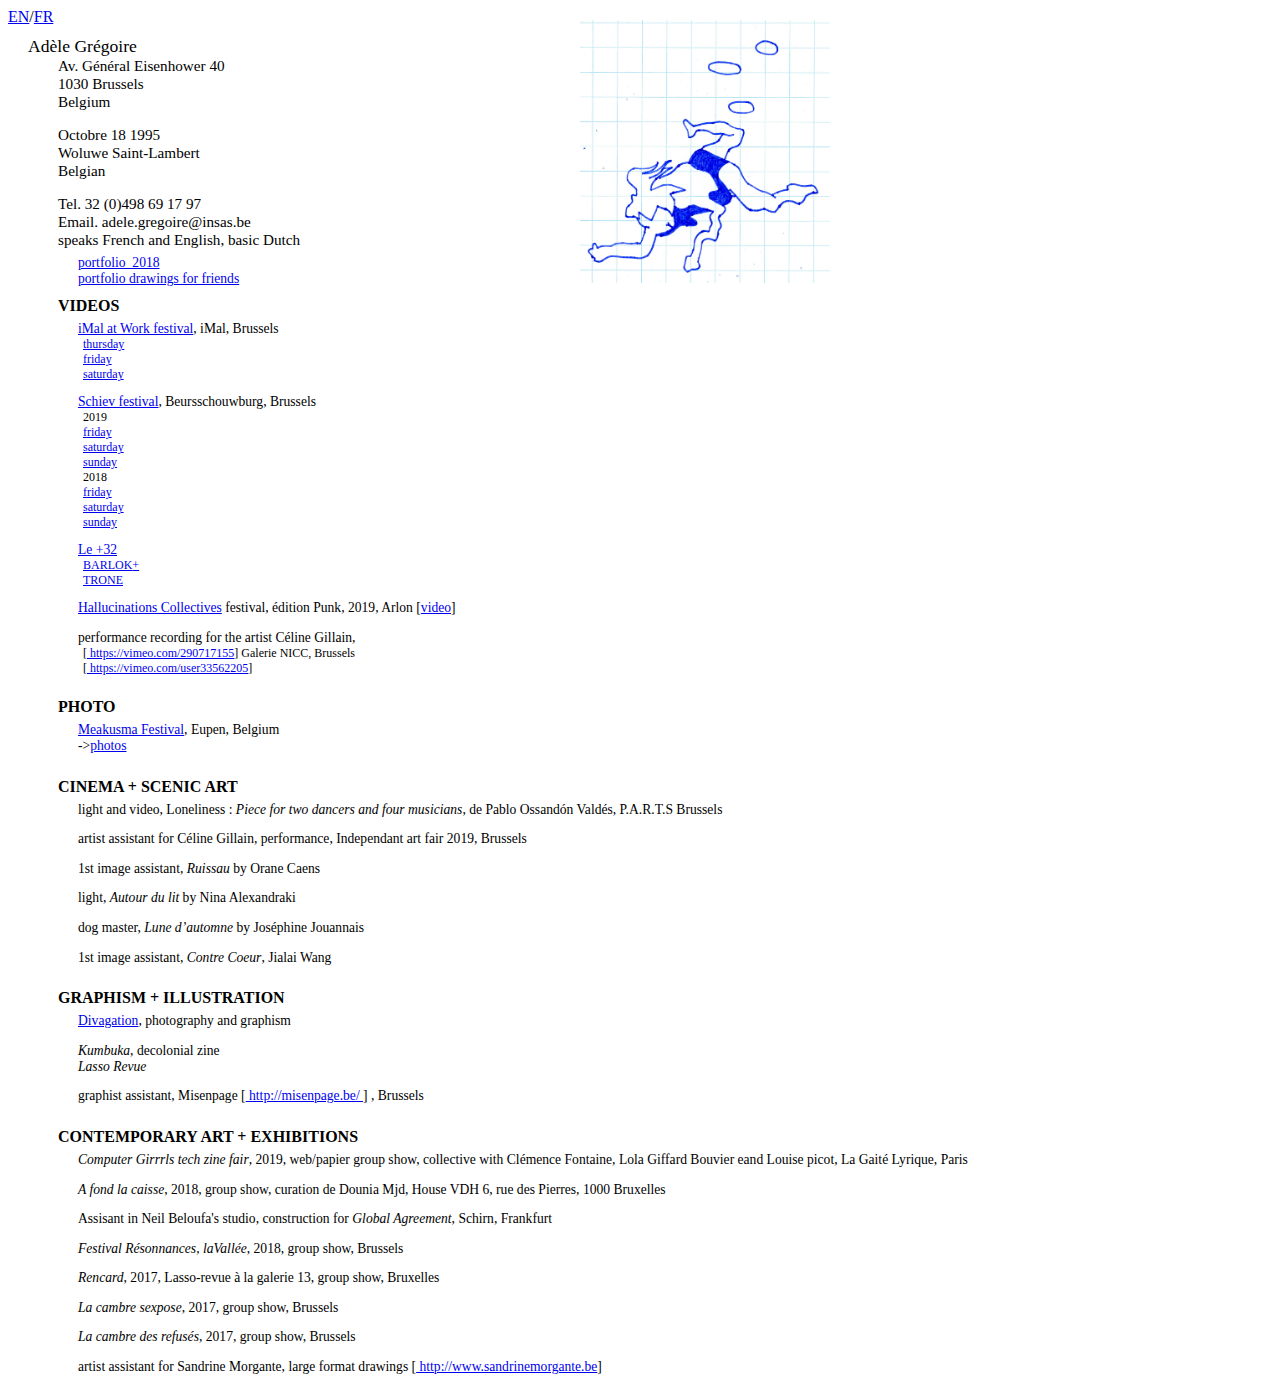
==== commit d8a78950: "up" ====
--- a/index.html
+++ b/index.html
@@ -132,7 +132,7 @@
 
 <div class="texte">
 	<a href="assets/PDF/Portfolio_2018.pdf">portfolio_2018</a></br>
-	<a href="assets/PDF/ADELEGREGOIRE_PORTFOLIO_2019.pdf">portfolio drawings for friends</a></br>
+	<a href="assets/PDF/ADELEGREGOIRE_PORTFOLIO_2019-2020.pdf">portfolio drawings for friends</a></br>
 	<!--   <a href="MOISTBOARD.html">MOISTBOARD_2019</a>   -->
 </div>
 <!--   <div class="videos">liens : </br>
@@ -196,31 +196,32 @@
 	-><a target="blank" href="https://www.flickr.com/photos/152537579@N03/albums/72157710881063327/with/48748266616/">photos</a></p>
 </div>
 
+<div class="gd_titre">CINEMA + SCENIC ART</div></p>
+<div class="texte">
+
+	light and video, Loneliness : <em>Piece for two dancers and four musicians</em>, de Pablo Ossandón Valdés, P.A.R.T.S Brussels </p>
+
+	artist assistant for Céline Gillain, performance, Independant art fair 2019, Brussels</p>
+
+	1st image assistant, <em>Ruissau</em> by Orane Caens</p>
+
+	light, <em>Autour du lit</em> by Nina Alexandraki</p>
+
+	dog master, <em>Lune d’automne</em> by Joséphine Jouannais</p>
+
+	1st image assistant, <em>Contre Coeur</em>, Jialai Wang</p>
+</div>
+
 <div class="gd_titre">GRAPHISM + ILLUSTRATION</div></p>
-<div class="texte">
+
+	<div class="texte">
+	<a target="blank" href="https://www.facebook.com/groups/1921814294750325/">Divagation</a>, photography and graphism</p>
+
 	<em>Kumbuka</em>, decolonial zine</br>
 		<em>Lasso Revue</em></p>
 
 	graphist assistant, Misenpage [<a target="blank" href="http://misenpage.be/"> http://misenpage.be/ </a>] , Brussels</p>
-</div>
-</div>
-
-<div class="gd_titre">CINEMA + SCENIC ART</div></p>
-<div class="texte">
-
-	<a target="blank" href="https://www.facebook.com/groups/1921814294750325/">Divagation</a>, photography and graphism</p>
-
-	light and video, Loneliness : <em>Piece for two dancers and four musicians</em>, de Pablo Ossandón Valdés, P.A.R.T.S Brussels </p>
-
-	artist assistant for Céline Gillain, performance, Independant art fair 2019, Brussels</p>
-
-	1st image assistant, <em>Ruissau</em> by Orane Caens</p>
-
-	light, <em>Autour du lit</em> by Nina Alexandraki</p>
-
-	dog master, <em>Lune d’automne</em> by Joséphine Jouannais</p>
-
-	1st image assistant, <em>Contre Coeur</em>, Jialai Wang</p>
+	</div>
 </div>
 
 <div class="gd_titre">CONTEMPORARY ART + EXHIBITIONS</div></p>
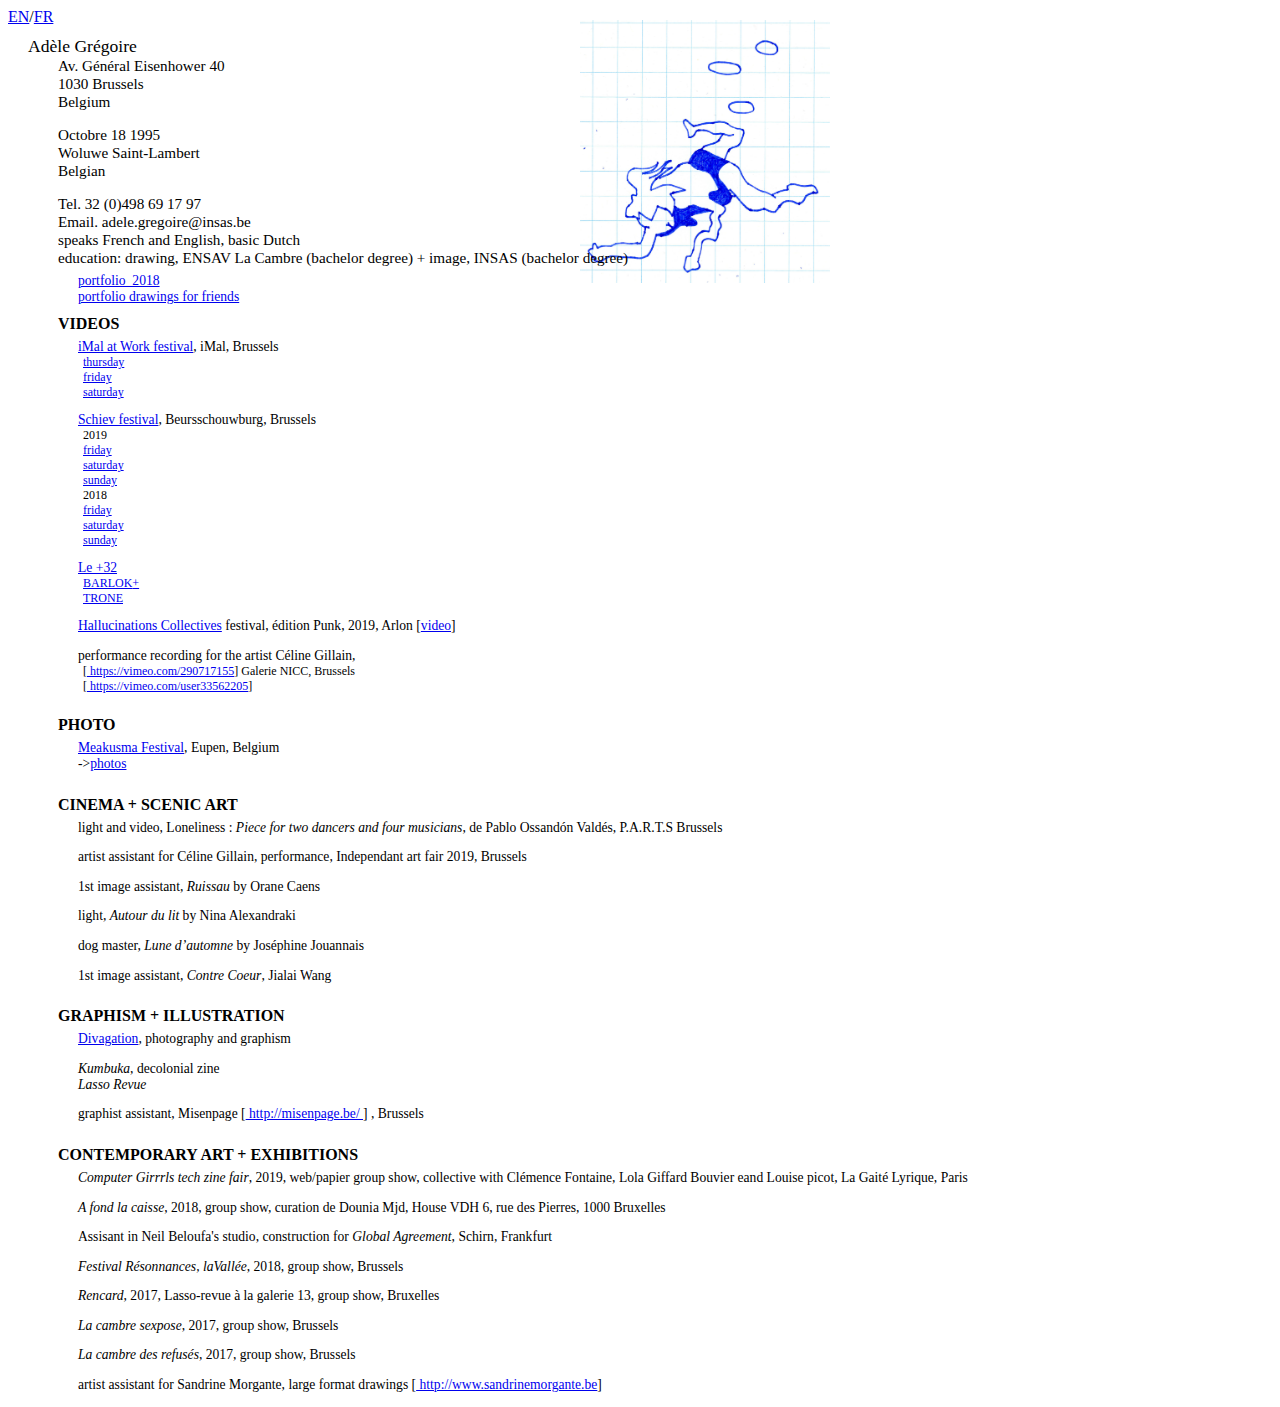
==== commit fc0c0399: "up" ====
--- a/index.html
+++ b/index.html
@@ -128,7 +128,10 @@
 	Belgian</p>
 	Tel. 32 (0)498 69 17 97</br>
 	Email. adele.gregoire@insas.be</br>
-	speaks French and English, basic Dutch</div></p>
+	speaks French and English, basic Dutch</br>
+	education: drawing, ENSAV La Cambre (bachelor degree) + image, INSAS (bachelor degree)
+</div></p>
+
 
 <div class="texte">
 	<a href="assets/PDF/Portfolio_2018.pdf">portfolio_2018</a></br>
